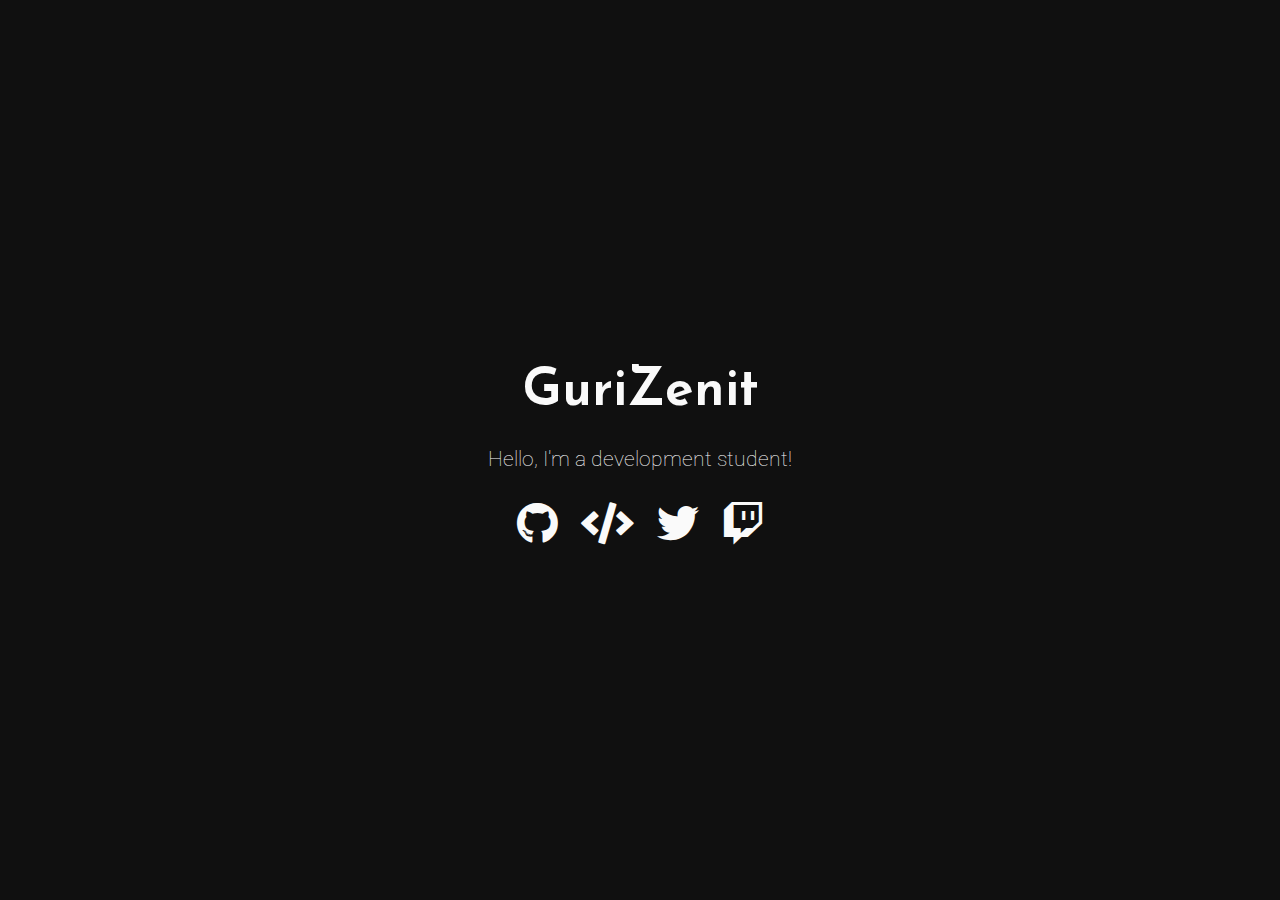
==== index.html @ 317b1b45 "Removed codepen icon - 🍊" ====
<!DOCTYPE html>
<html>

<head>
    <meta charset="UTF-8">
    <meta name="viewport" content="width=device-width, initial-scale=1">
    
    <link rel="apple-touch-icon" sizes="180x180" href="assets/icons/apple-touch-icon.png">
    <link rel="icon" type="image/png" sizes="32x32" href="assets/icons/favicon-32x32.png">
    <link rel="icon" type="image/png" sizes="16x16" href="assets/icons/favicon-16x16.png">
    <link rel="manifest" href="assets/icons/site.webmanifest">
    <link rel="mask-icon" href="assets/icons/safari-pinned-tab.svg" color="#5bbad5">
    <link rel="shortcut icon" href="assets/icons/favicon.ico">
    <meta name="msapplication-TileColor" content="#101010">
    <meta name="msapplication-config" content="assets/icons/browserconfig.xml">
    <meta name="theme-color" content="#ffffff">
    
    <link href="https://fonts.googleapis.com/css?family=Reem+Kufi|Roboto:300" rel="stylesheet">
    
    <link href="https://use.fontawesome.com/releases/v5.12.0/css/all.css" rel="stylesheet">
    
    <link rel="stylesheet" href="css/styles.css">
    <link rel="stylesheet" href="css/theme/dark.css">
    <title>GuriZenit</title>
</head>

<body>
  <main>
    <div class="title">GuriZenit</div>
    <div class="subtitle">Hello, I'm a development student!</div>
    <!-- icons -->
    <div class="icons">
      <a target="_blank" href="https://github.com/GuriZenit"><i class="fab fa-github"></i></a>
      
      <a target="_blank" href="https://code.dcoder.tech/profile/gurizenit"><i class="fas fa-code"></i></a>
      
      <a target="_blank" href="https://twitter.com/gurizenit"><i class="fab fa-twitter"></i></a>
      
      <a target="_blank" href="https://twitch.com/gurizenit"> <i class="fab fa-twitch"></i>
      </a>
    </div>
  </main>
</body>
</html>
---- css/styles.css ----
html {
  box-sizing: border-box;
  font-size: 14px;
  font-family: 'Roboto', sans-serif;
}
body {
  margin: 0;
  padding: 0;
  font-weight: normal;
}
main {
  display: flex;
  flex-direction: column;
  justify-content: center;
  text-align: center;
  min-height: 100vh;
  padding: 0 30px;
}

main > .title {
  font-family: 'Reem Kufi', sans-serif;
  font-size: 3.75rem;
  font-weight: 600;
}

main > .subtitle {
  font-size: 1.5rem;
  margin: 1.5rem 0;
  font-weight: 100;
}

main > .icons i {
  font-size: 3em;
  padding: 10px;
}
---- css/theme/dark.css ----
main {
  background: #101010;
  color: #FAFAFA;
}

.icons a {
  color: #FAFAFA;
}

.icons a svg path {
  fill: #FAFAFA;
}
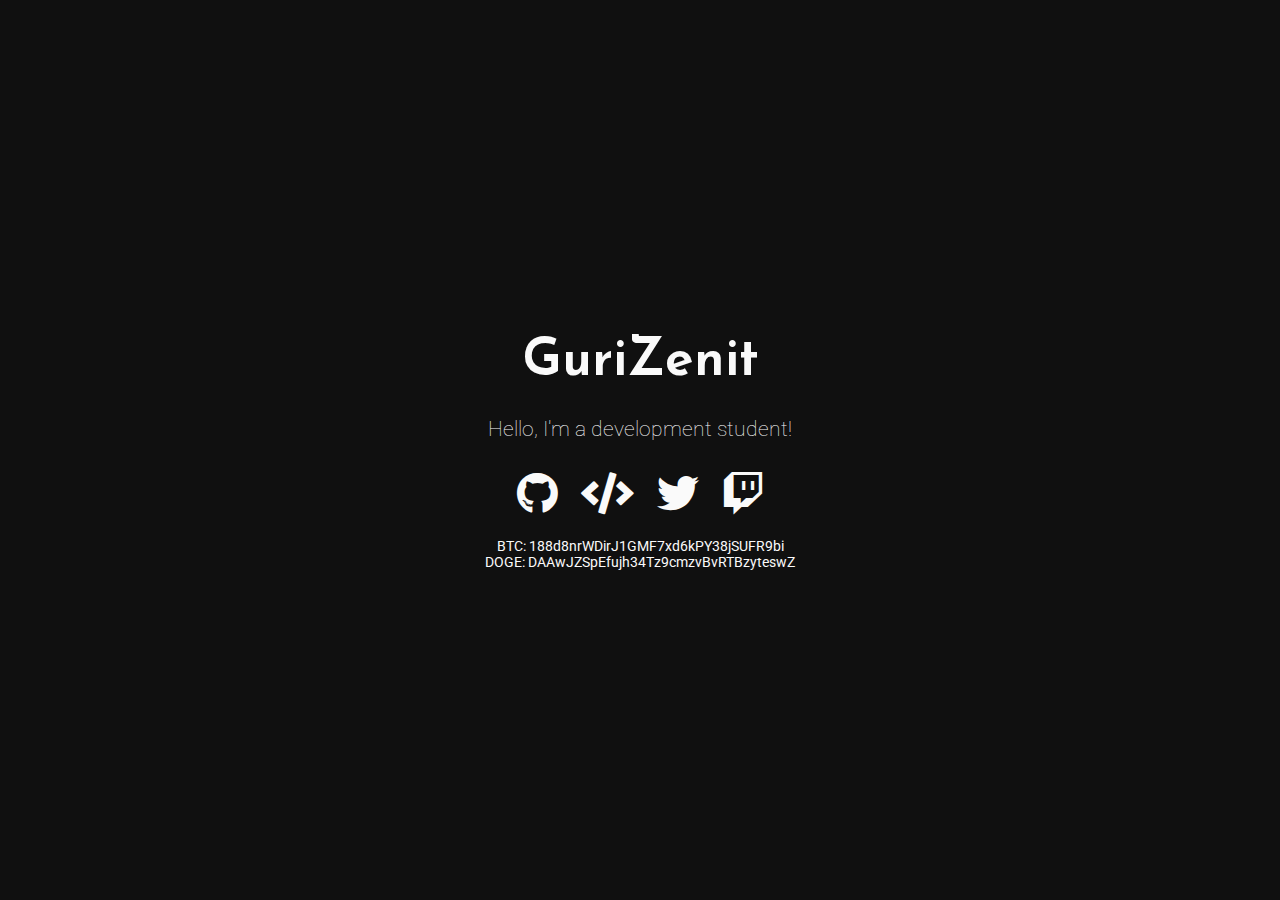
==== commit 8e6fa4ba: "Update index.html" ====
--- a/index.html
+++ b/index.html
@@ -39,6 +39,9 @@
       <a target="_blank" href="https://twitch.com/gurizenit"> <i class="fab fa-twitch"></i>
       </a>
     </div>
+    <div>
+      <p>BTC: 188d8nrWDirJ1GMF7xd6kPY38jSUFR9bi <br>DOGE: DAAwJZSpEfujh34Tz9cmzvBvRTBzyteswZ</p>
+    </div>
   </main>
 </body>
-</html>+</html>
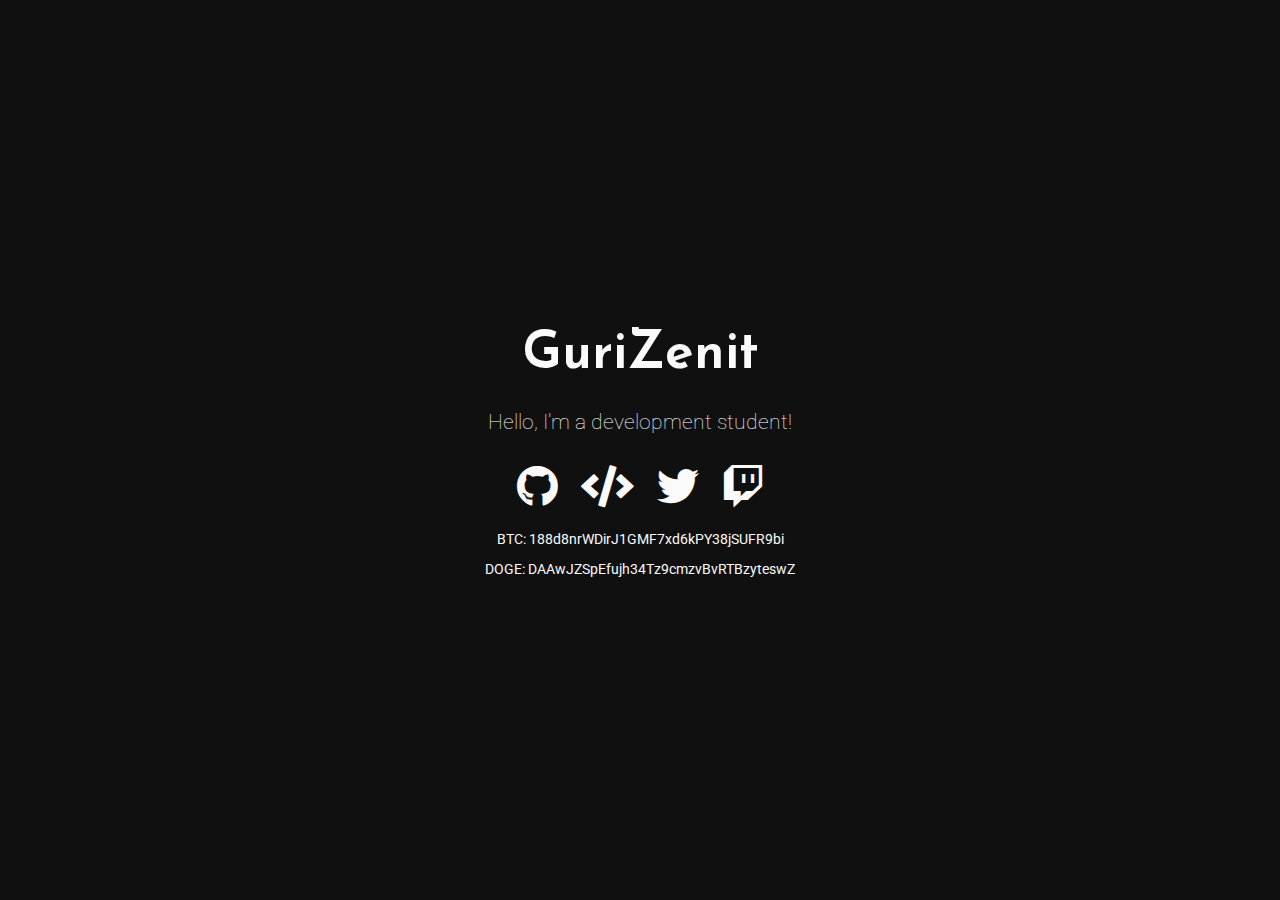
==== commit c99af1e0: "Update index.html" ====
--- a/index.html
+++ b/index.html
@@ -40,7 +40,8 @@
       </a>
     </div>
     <div>
-      <p>BTC: 188d8nrWDirJ1GMF7xd6kPY38jSUFR9bi <br>DOGE: DAAwJZSpEfujh34Tz9cmzvBvRTBzyteswZ</p>
+      <p>BTC: 188d8nrWDirJ1GMF7xd6kPY38jSUFR9bi</p>
+      <p>DOGE: DAAwJZSpEfujh34Tz9cmzvBvRTBzyteswZ</p>
     </div>
   </main>
 </body>
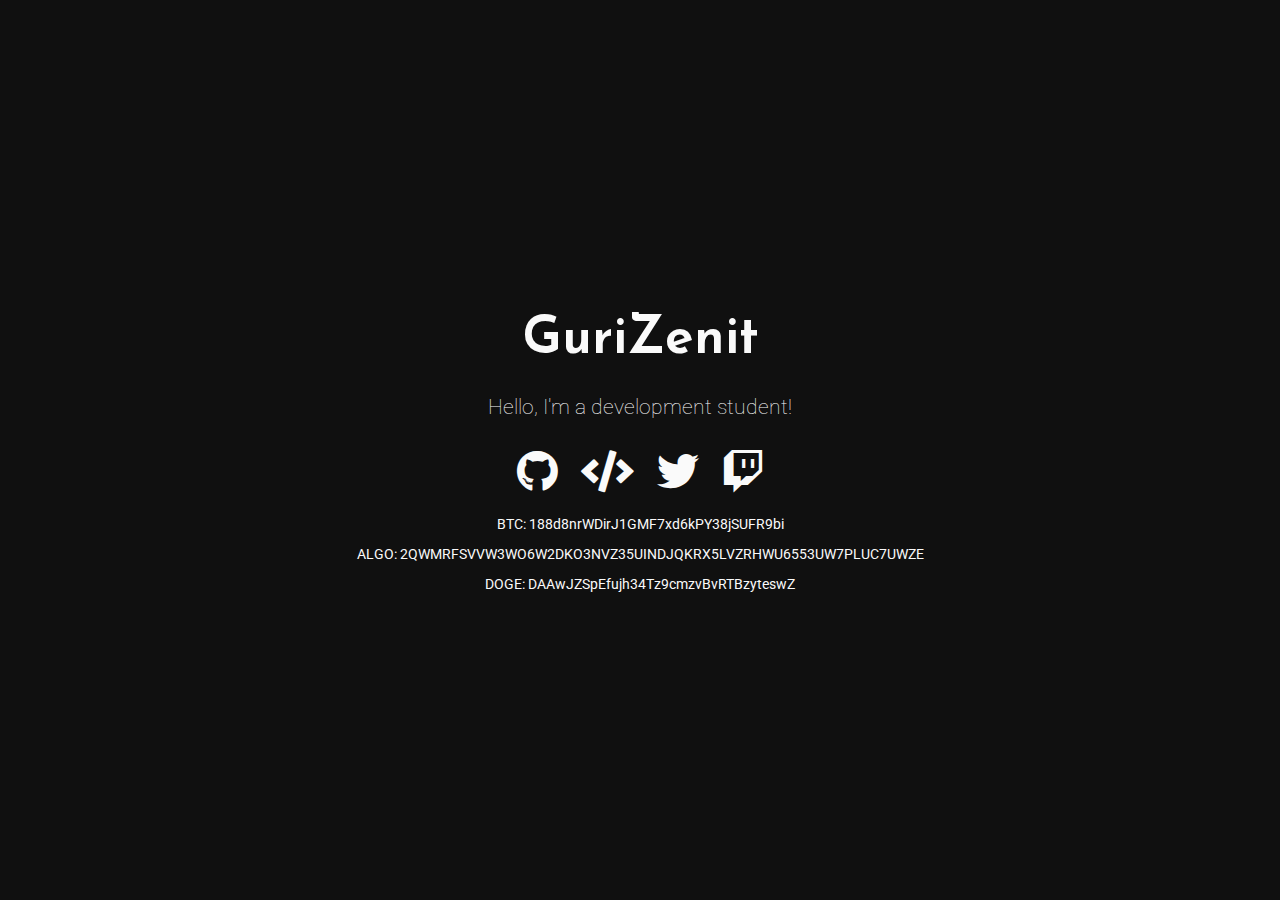
==== commit 230e978c: "Update index.html" ====
--- a/index.html
+++ b/index.html
@@ -41,6 +41,7 @@
     </div>
     <div>
       <p>BTC: 188d8nrWDirJ1GMF7xd6kPY38jSUFR9bi</p>
+      <P>ALGO: 2QWMRFSVVW3WO6W2DKO3NVZ35UINDJQKRX5LVZRHWU6553UW7PLUC7UWZE</p>
       <p>DOGE: DAAwJZSpEfujh34Tz9cmzvBvRTBzyteswZ</p>
     </div>
   </main>
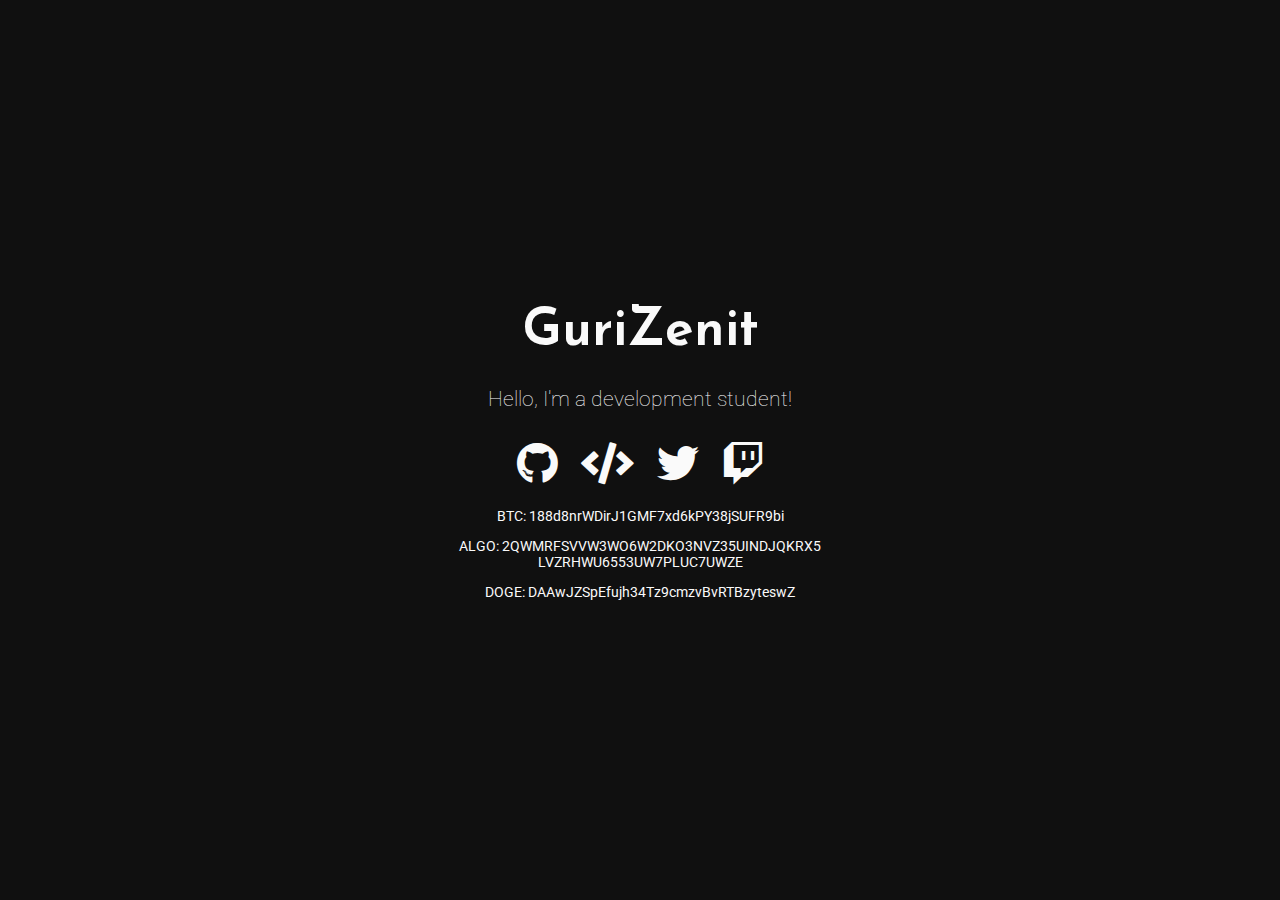
==== commit 7ba2b755: "update index.html" ====
--- a/index.html
+++ b/index.html
@@ -41,7 +41,7 @@
     </div>
     <div>
       <p>BTC: 188d8nrWDirJ1GMF7xd6kPY38jSUFR9bi</p>
-      <P>ALGO: 2QWMRFSVVW3WO6W2DKO3NVZ35UINDJQKRX5LVZRHWU6553UW7PLUC7UWZE</p>
+      <P>ALGO: 2QWMRFSVVW3WO6W2DKO3NVZ35UINDJQKRX5<br>LVZRHWU6553UW7PLUC7UWZE</p>
       <p>DOGE: DAAwJZSpEfujh34Tz9cmzvBvRTBzyteswZ</p>
     </div>
   </main>
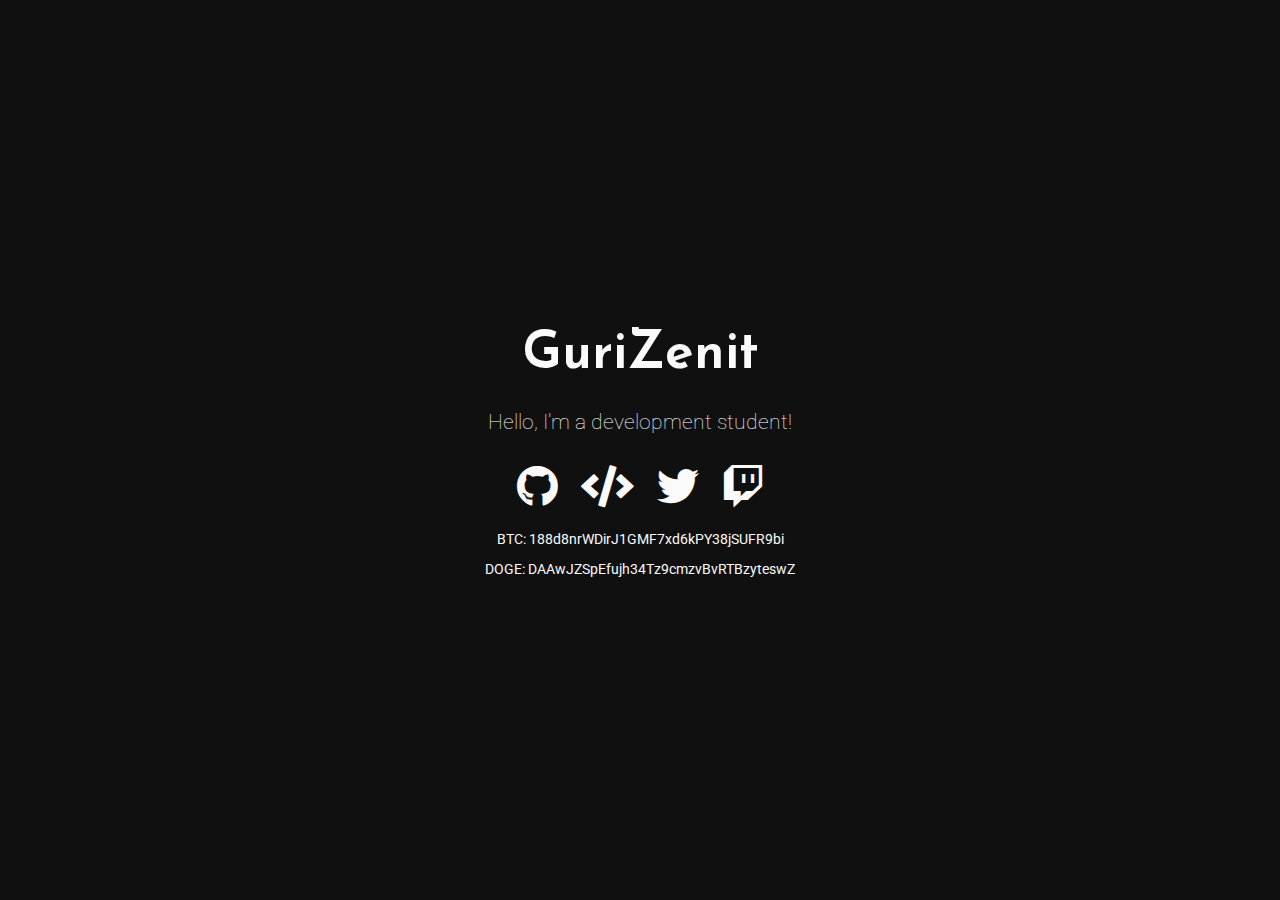
==== commit d8ab9fa2: "Update index.html" ====
--- a/index.html
+++ b/index.html
@@ -41,7 +41,6 @@
     </div>
     <div>
       <p>BTC: 188d8nrWDirJ1GMF7xd6kPY38jSUFR9bi</p>
-      <P>ALGO: 2QWMRFSVVW3WO6W2DKO3NVZ35UINDJQKRX5<br>LVZRHWU6553UW7PLUC7UWZE</p>
       <p>DOGE: DAAwJZSpEfujh34Tz9cmzvBvRTBzyteswZ</p>
     </div>
   </main>
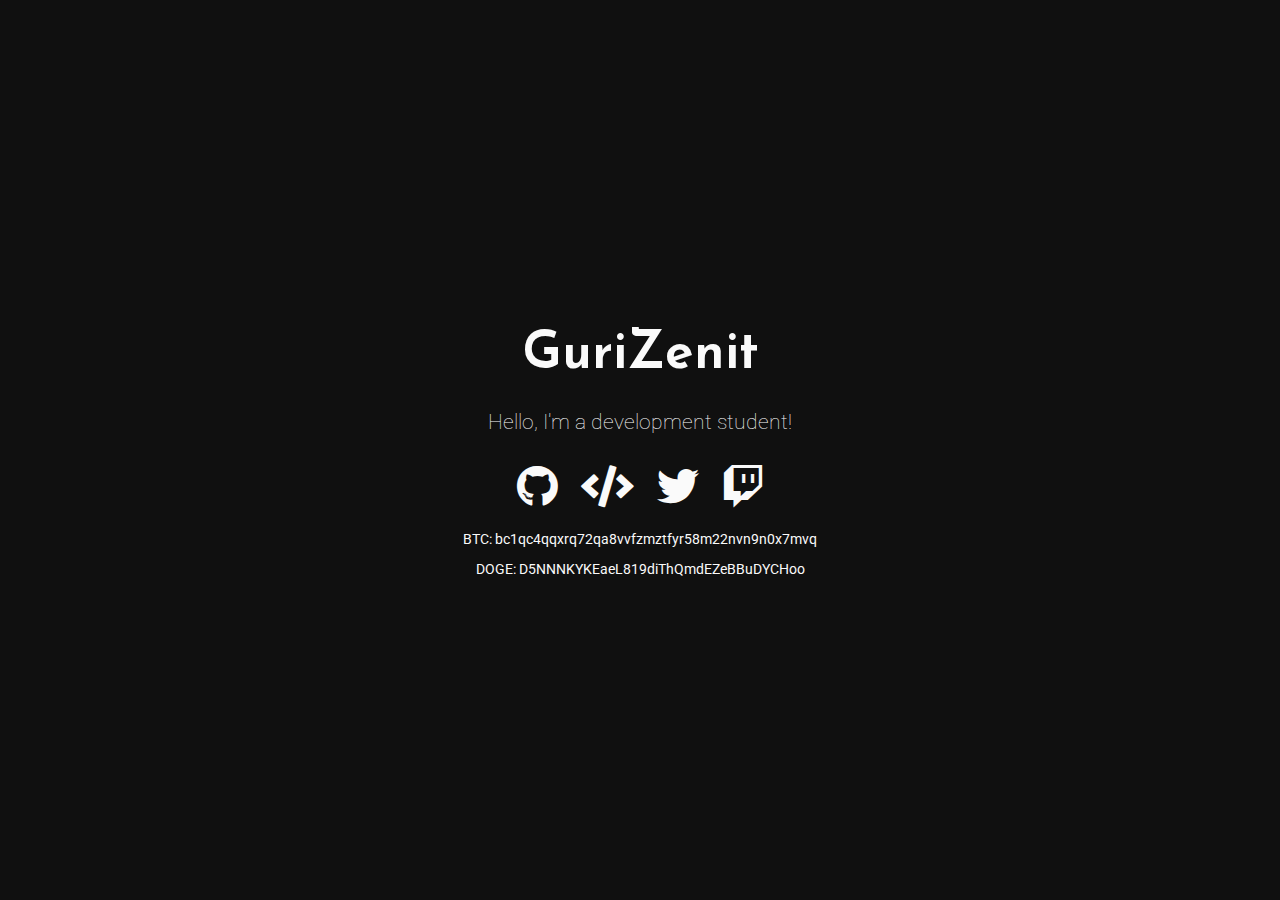
==== commit 1e22acbb: "Update index.html" ====
--- a/index.html
+++ b/index.html
@@ -40,8 +40,8 @@
       </a>
     </div>
     <div>
-      <p>BTC: 188d8nrWDirJ1GMF7xd6kPY38jSUFR9bi</p>
-      <p>DOGE: DAAwJZSpEfujh34Tz9cmzvBvRTBzyteswZ</p>
+      <p>BTC: bc1qc4qqxrq72qa8vvfzmztfyr58m22nvn9n0x7mvq</p>
+      <p>DOGE: D5NNNKYKEaeL819diThQmdEZeBBuDYCHoo</p>
     </div>
   </main>
 </body>
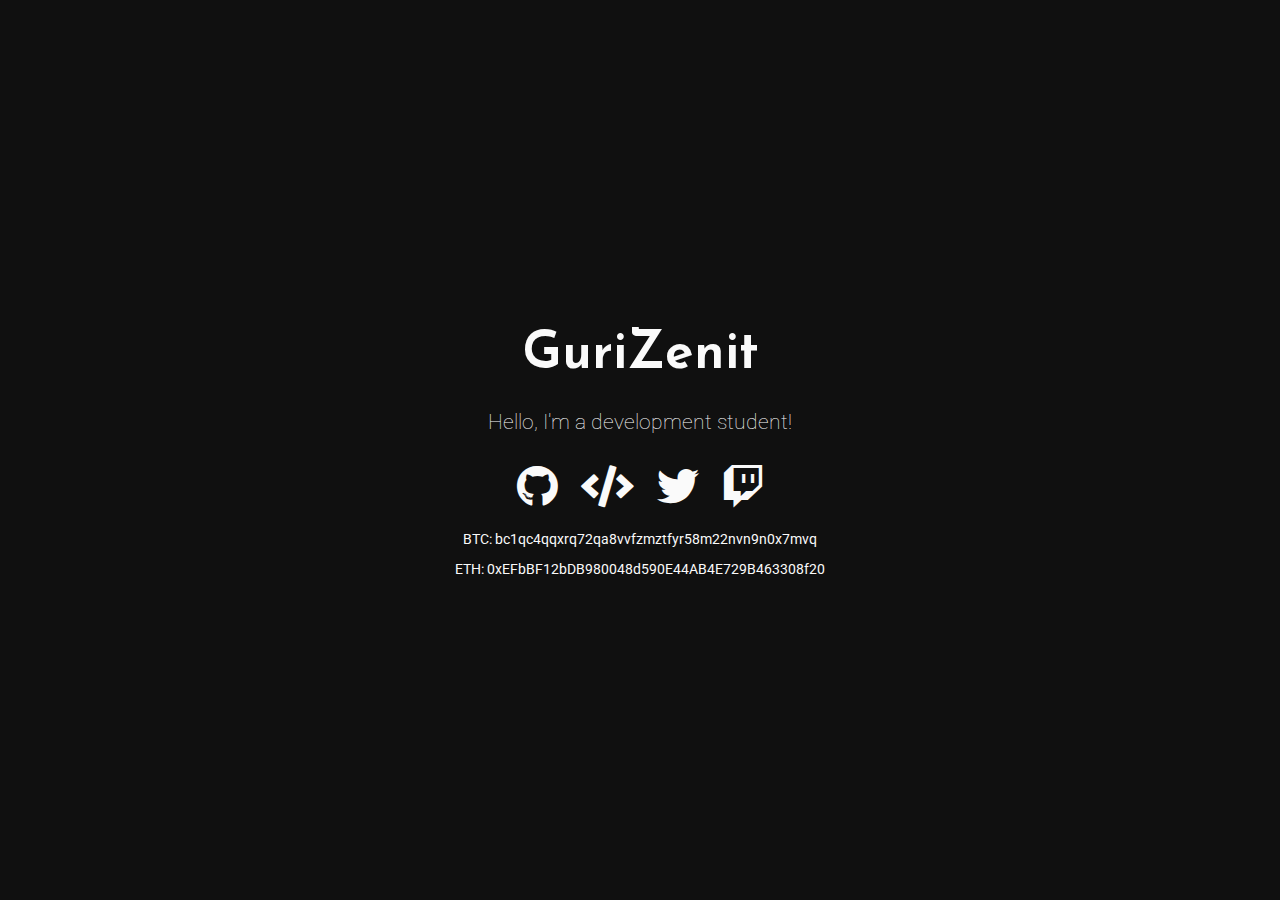
==== commit 9efd9e00: "Update index.html" ====
--- a/index.html
+++ b/index.html
@@ -41,7 +41,7 @@
     </div>
     <div>
       <p>BTC: bc1qc4qqxrq72qa8vvfzmztfyr58m22nvn9n0x7mvq</p>
-      <p>DOGE: D5NNNKYKEaeL819diThQmdEZeBBuDYCHoo</p>
+      <p>ETH: 0xEFbBF12bDB980048d590E44AB4E729B463308f20</p>
     </div>
   </main>
 </body>
